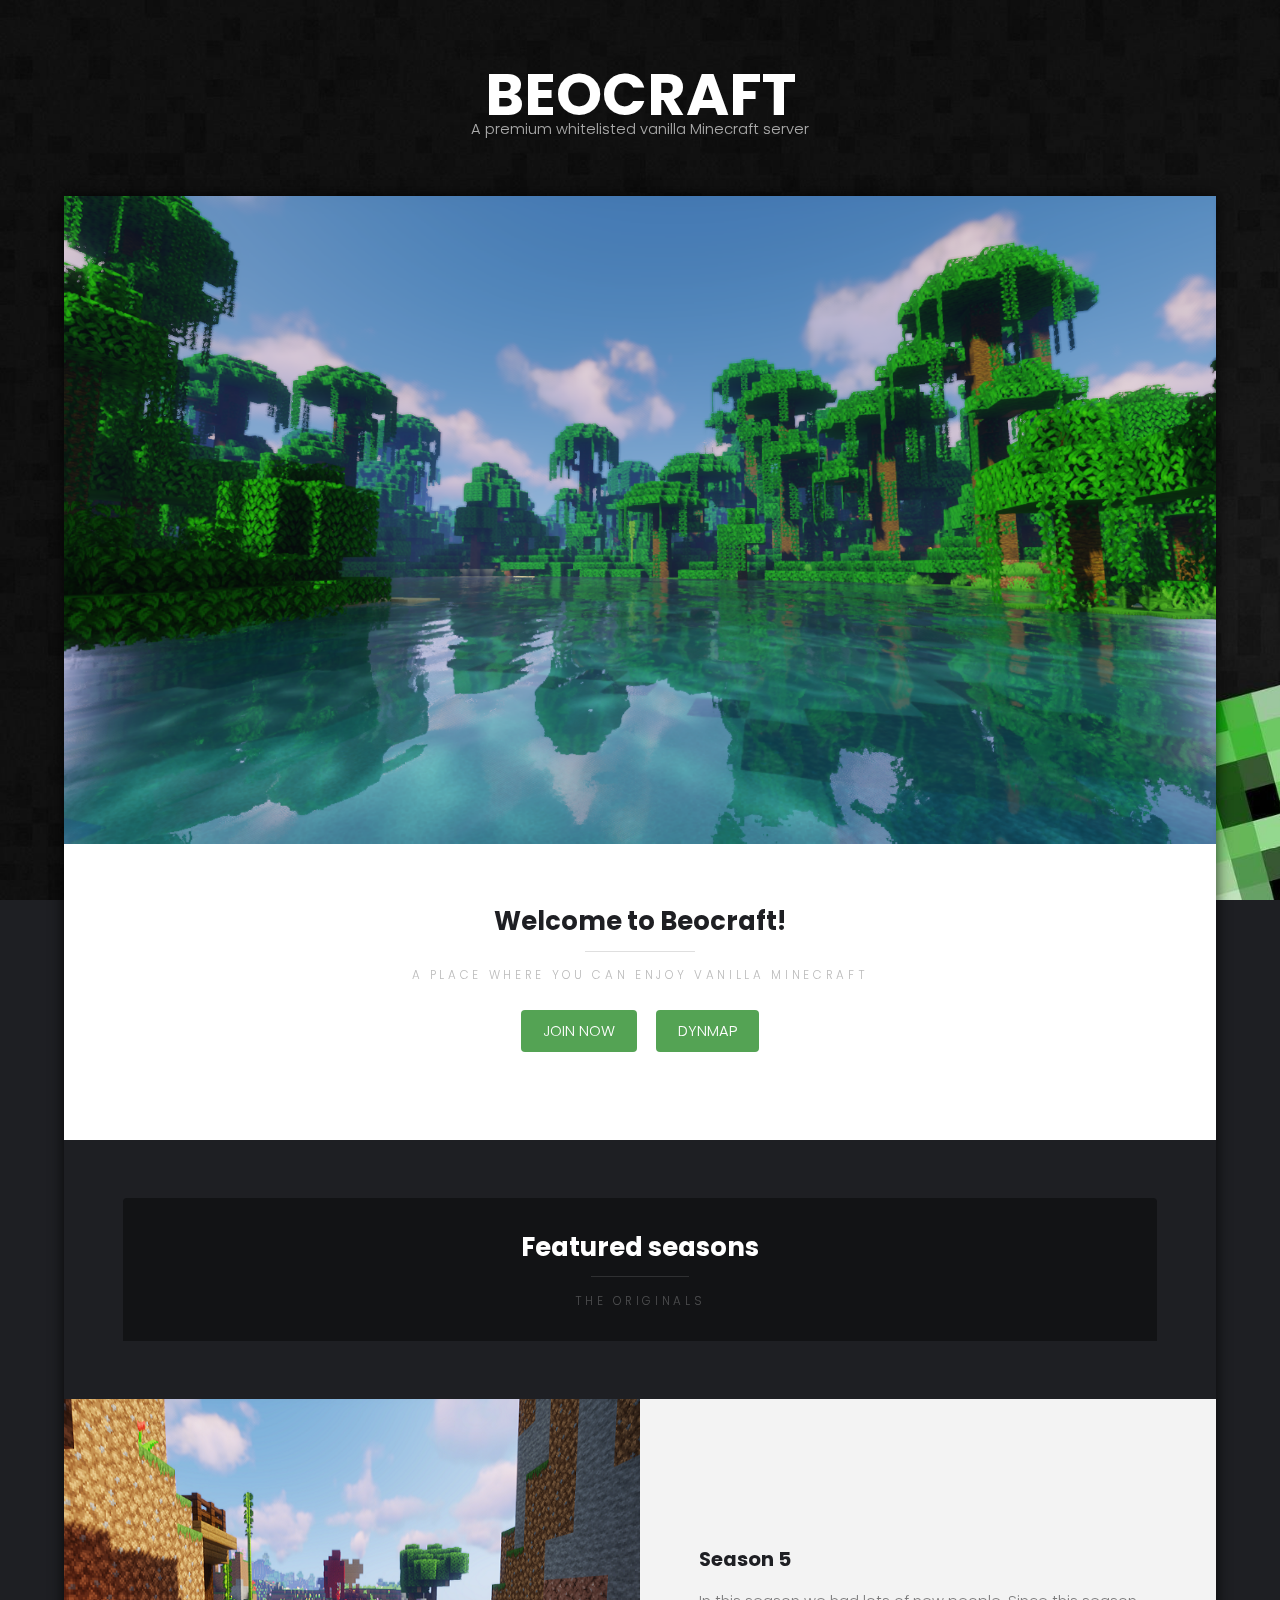
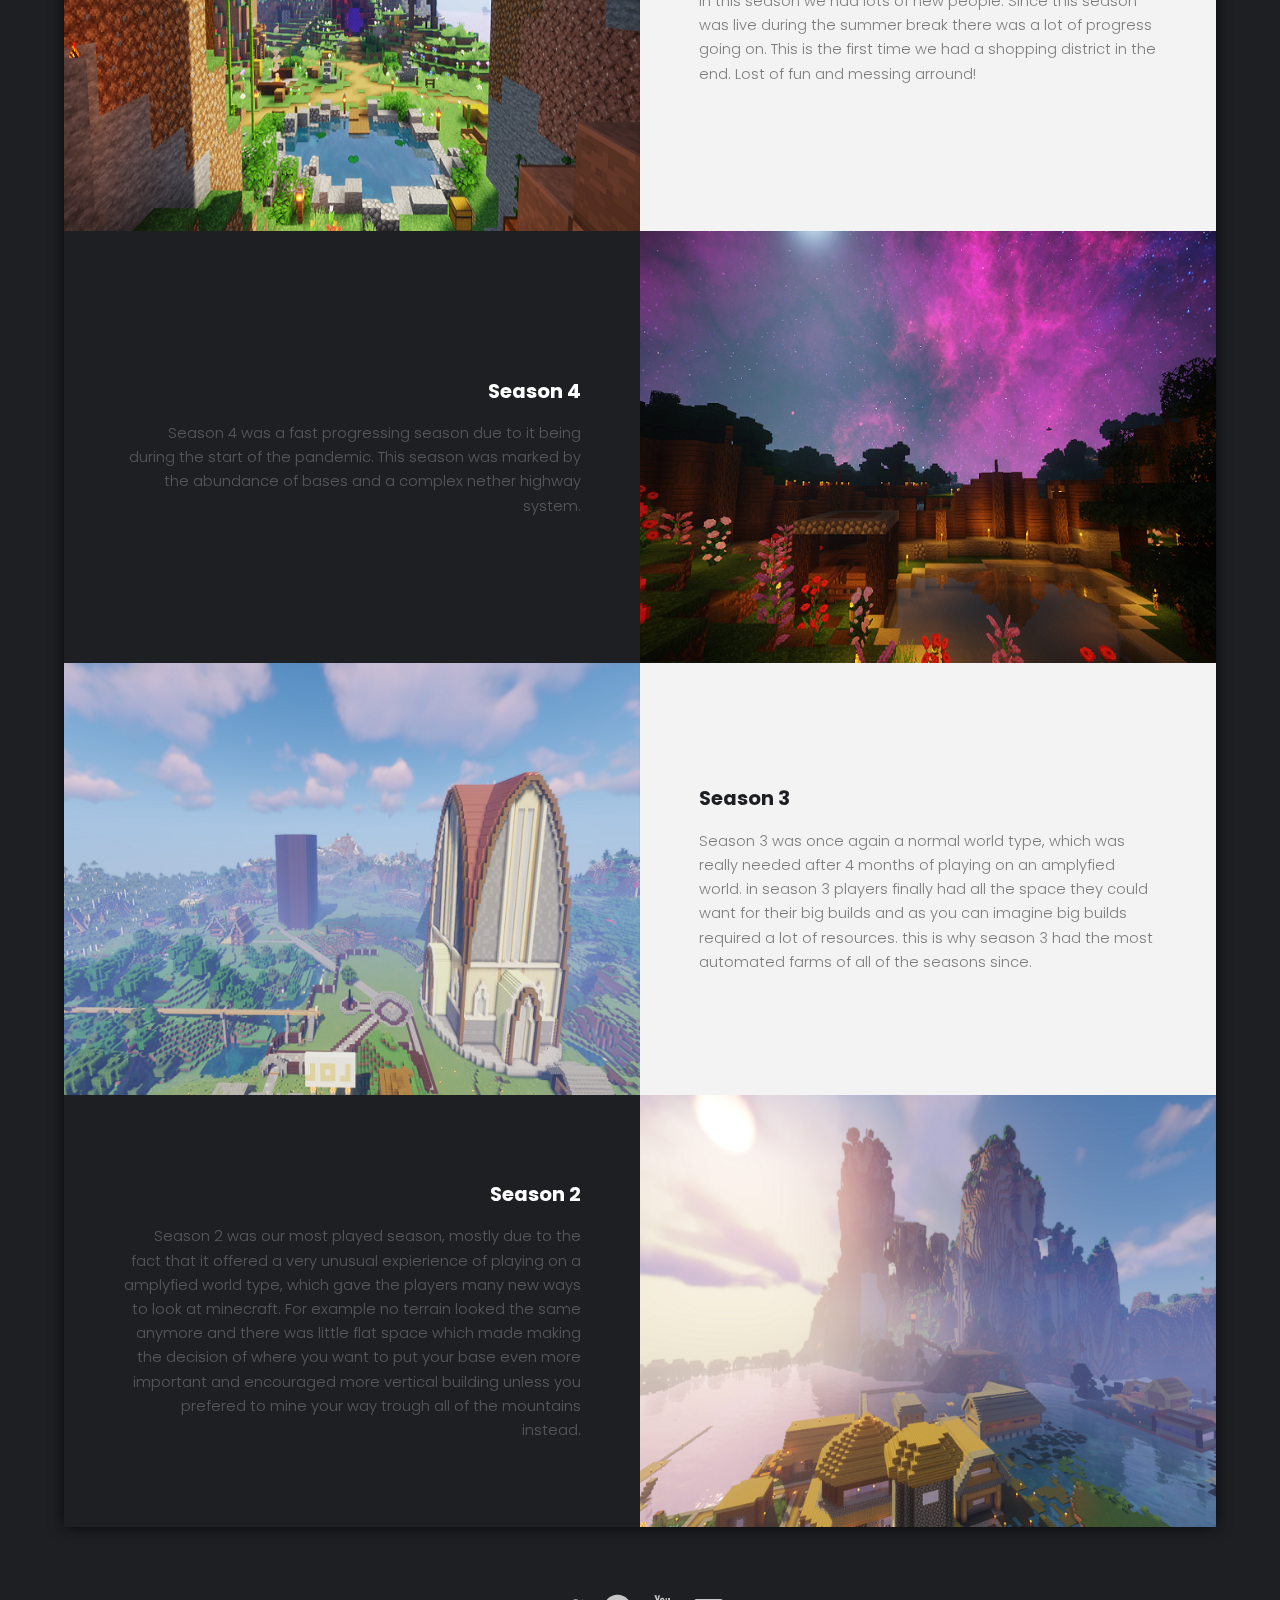
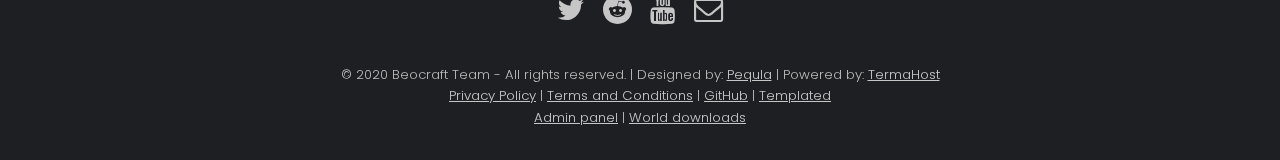
==== index.html @ a54d3e14 "Add files via upload" ====
<!DOCTYPE HTML>
<!--
	Caminar by TEMPLATED
	templated.co @templatedco
	Released for free under the Creative Commons Attribution 3.0 license (templated.co/license)
-->
<html lang="en">
	<head>
		<meta charset="UTF-8"/>
		<meta name="description" content="Welcome to the official Beocraft webisite. Beocraft is a small community whitelisted minecraft server providing the originial vanilla experience since 2019. What are you waiting for, join us now!"/>
		<meta name="keywords" content=""/>
		<meta name="author" content="Pequla"/>
		<meta name="viewport" content="width=device-width, initial-scale=1.0"/>
		<title>Home :: Beocraft</title>
		<link rel="icon" href="images/favicon.ico" type="image/x-icon"/>
		<link rel="stylesheet" type="text/css" href="assets/css/main.css"/>
	</head>
	<body>

		<!-- Header -->
			<header id="header">
				<div class="logo"><a href="index.html">BEOCRAFT<span>A premium whitelisted vanilla Minecraft server</span></a></div>
			</header>

		<!-- Main -->
			<section id="main">
				<div class="inner">

				<!-- One -->
					<section id="one" class="wrapper style1">

						<div class="image fit flush">
							<img src="images/banner.png" alt="Banner" />
						</div>
						<header class="special">
							<h2>Welcome to Beocraft!</h2>
							<p>a place where you can enjoy vanilla minecraft</p><br/>
							<p>
								<ul class="actions">
									<li><a href="join.html" class="button special">Join Now</a></li>
									<li><a href="dynmap.html" class="button special">Dynmap</a></li>
								</ul>
							</p>
						</header>
					</section>

				<!-- Two -->
					<section id="two" class="wrapper style2">
						<header>
							<h2>Featured seasons</h2>
							<p>the originals</p>
						</header>
					</section>

				<!-- Three -->
					<section id="three" class="wrapper">
						<div class="spotlight">
							<div class="image flush"><img src="images/season5.png" alt="Gummerful's base" /></div>
							<div class="inner">
								<h3>Season 5</h3>
								<p>In this season we had lots of new people. Since this season was live during the summer break there was a lot of progress going on. This is the first time we had a shopping district in the end. Lost of fun and messing arround!</p>
							</div>
						</div>
						<div class="spotlight alt">
							<div class="image flush"><img src="images/season4.png" alt="Season 4 spawn" /></div>
							<div  class="inner">
								<h3>Season 4</h3>
								<p>Season 4 was a fast progressing season due to it being during the start of the pandemic. This season was marked by the abundance of bases and a complex nether highway system.</p>
							</div>
						</div>
						<div class="spotlight">
							<div class="image flush"><img src="images/season3.png" alt="Season 3 spawn" /></div>
							<div class="inner">
								<h3>Season 3</h3>
								<p>Season 3 was once again a normal world type, which was really needed after 4 months of playing on an amplyfied world. in season 3 players finally had all the space they could want for their big builds and as you can imagine big builds required a lot of resources. this is why season 3 had the most automated farms of all of the seasons since.</p>
							</div>
						</div>
						<div class="spotlight alt">
							<div class="image flush"><img src="images/season2.png" alt="Season 2 spawn" /></div>
							<div  class="inner">
								<h3>Season 2</h3>
								<p>Season 2 was our most played season, mostly due to the fact that it offered a very unusual expierience of playing on a amplyfied world type, which gave the players many new ways to look at minecraft. For example no terrain looked the same anymore and there was little flat space which made making the decision of where you want to put your base even more important and encouraged more vertical building unless you prefered to mine your way trough all of the mountains instead.</p>
							</div>
						</div>
					</section>
				</div>
			</section>

		<!-- Footer -->
		<footer id="footer">
			<div class="container">
				<ul class="icons">
					<li><a href="https://twitter.com/TBeocraft" target="_blank" class="icon fa-twitter"><span class="label">Twitter</span></a></li>
					<li><a href="https://www.reddit.com/r/Beocraft/" target="_blank" class="icon fa-reddit"><span class="label">Reddit</span></a></li>
					<li><a href="https://www.youtube.com/channel/UCBwULkW8eAuN42FnIZ_wXtw" class="icon fa-youtube"><span class="label">YouTube</span></a></li>
					<li><a href="mailto:support@beocraft.net" target="_blank" class="icon fa-envelope-o"><span class="label">Reddit</span></a></li>
				</ul>
			</div>
			<div class="copyright">
				&copy; 2020 Beocraft Team - All rights reserved. | Designed by: <a href="https://pequla.com/">Pequla</a> | Powered by: <a href="https://termahost.com/">TermaHost</a>
				<br/><a href="privacy-notice.html">Privacy Policy</a> | <a href="terms-and-conditions.html">Terms and Conditions</a> | <a href="https://github.com/">GitHub</a> | <a href="https://templated.co">Templated</a>
				<br/><a href="#">Admin panel</a> | <a href="#">World downloads</a>
			</div>
		</footer>

		<!-- Scripts -->
			<script src="assets/js/jquery.min.js"></script>
			<script src="assets/js/jquery.poptrox.min.js"></script>
			<script src="assets/js/skel.min.js"></script>
			<script src="assets/js/util.js"></script>
			<script src="assets/js/main.js"></script>

	</body>
</html>
---- assets/css/main.css ----
@import url(font-awesome.min.css);@import url(https://fonts.googleapis.com/css?family=Poppins:300,400,500,600,700);html,body,div,span,applet,object,iframe,h1,h2,h3,h4,h5,h6,p,blockquote,pre,a,abbr,acronym,address,big,cite,code,del,dfn,em,img,ins,kbd,q,s,samp,small,strike,strong,sub,sup,tt,var,b,u,i,center,dl,dt,dd,ol,ul,li,fieldset,form,label,legend,table,caption,tbody,tfoot,thead,tr,th,td,article,aside,canvas,details,embed,figure,figcaption,footer,header,hgroup,menu,nav,output,ruby,section,summary,time,mark,audio,video{margin:0;padding:0;border:0;font-size:100%;font:inherit;vertical-align:baseline}article,aside,details,figcaption,figure,footer,header,hgroup,menu,nav,section{display:block}body{line-height:1}ol,ul{list-style:none}blockquote,q{quotes:none}blockquote:before,blockquote:after,q:before,q:after{content:'';content:none}table{border-collapse:collapse;border-spacing:0}body{-webkit-text-size-adjust:none}*,*:before,*:after{-moz-box-sizing:border-box;-webkit-box-sizing:border-box;box-sizing:border-box}.container{margin-left:auto;margin-right:auto}.container.\31 25\25{width:100%;max-width:100rem;min-width:80rem}.container.\37 5\25{width:60rem}.container.\35 0\25{width:40rem}.container.\32 5\25{width:20rem}.container{width:80rem}@media screen and (max-width:1680px){.container.\31 25\25{width:100%;max-width:100rem;min-width:80rem}.container.\37 5\25{width:60rem}.container.\35 0\25{width:40rem}.container.\32 5\25{width:20rem}.container{width:80rem}}@media screen and (max-width:1280px){.container.\31 25\25{width:100%;max-width:81.25rem;min-width:65rem}.container.\37 5\25{width:48.75rem}.container.\35 0\25{width:32.5rem}.container.\32 5\25{width:16.25rem}.container{width:65rem}}@media screen and (max-width:980px){.container.\31 25\25{width:100%;max-width:112.5%;min-width:90%}.container.\37 5\25{width:67.5%}.container.\35 0\25{width:45%}.container.\32 5\25{width:22.5%}.container{width:90%}}@media screen and (max-width:736px){.container.\31 25\25{width:100%;max-width:112.5%;min-width:90%}.container.\37 5\25{width:67.5%}.container.\35 0\25{width:45%}.container.\32 5\25{width:22.5%}.container{width:90%!important}}@media screen and (max-width:480px){.container.\31 25\25{width:100%;max-width:112.5%;min-width:90%}.container.\37 5\25{width:67.5%}.container.\35 0\25{width:45%}.container.\32 5\25{width:22.5%}.container{width:90%!important}}.row{border-bottom:solid 1px transparent;-moz-box-sizing:border-box;-webkit-box-sizing:border-box;box-sizing:border-box}.row>*{float:left;-moz-box-sizing:border-box;-webkit-box-sizing:border-box;box-sizing:border-box}.row:after,.row:before{content:'';display:block;clear:both;height:0}.row.uniform>*>:first-child{margin-top:0}.row.uniform>*>:last-child{margin-bottom:0}.row.\30 \25>*{padding:0 0 0 0rem}.row.\30 \25{margin:0 0 -1px 0rem}.row.uniform.\30 \25>*{padding:0rem 0 0 0rem}.row.uniform.\30 \25{margin:0rem 0 -1px 0rem}.row>*{padding:0 0 0 2rem}.row{margin:0 0 -1px -2rem}.row.uniform>*{padding:2rem 0 0 2rem}.row.uniform{margin:-2rem 0 -1px -2rem}.row.\32 00\25>*{padding:0 0 0 4rem}.row.\32 00\25{margin:0 0 -1px -4rem}.row.uniform.\32 00\25>*{padding:4rem 0 0 4rem}.row.uniform.\32 00\25{margin:-4rem 0 -1px -4rem}.row.\31 50\25>*{padding:0 0 0 3rem}.row.\31 50\25{margin:0 0 -1px -3rem}.row.uniform.\31 50\25>*{padding:3rem 0 0 3rem}.row.uniform.\31 50\25{margin:-3rem 0 -1px -3rem}.row.\35 0\25>*{padding:0 0 0 1rem}.row.\35 0\25{margin:0 0 -1px -1rem}.row.uniform.\35 0\25>*{padding:1rem 0 0 1rem}.row.uniform.\35 0\25{margin:-1rem 0 -1px -1rem}.row.\32 5\25>*{padding:0 0 0 .5rem}.row.\32 5\25{margin:0 0 -1px -.5rem}.row.uniform.\32 5\25>*{padding:.5rem 0 0 .5rem}.row.uniform.\32 5\25{margin:-.5rem 0 -1px -.5rem}.\31 2u,.\31 2u\24{width:100%;clear:none;margin-left:0}.\31 1u,.\31 1u\24{width:91.6666666667%;clear:none;margin-left:0}.\31 0u,.\31 0u\24{width:83.3333333333%;clear:none;margin-left:0}.\39 u,.\39 u\24{width:75%;clear:none;margin-left:0}.\38 u,.\38 u\24{width:66.6666666667%;clear:none;margin-left:0}.\37 u,.\37 u\24{width:58.3333333333%;clear:none;margin-left:0}.\36 u,.\36 u\24{width:50%;clear:none;margin-left:0}.\35 u,.\35 u\24{width:41.6666666667%;clear:none;margin-left:0}.\34 u,.\34 u\24{width:33.3333333333%;clear:none;margin-left:0}.\33 u,.\33 u\24{width:25%;clear:none;margin-left:0}.\32 u,.\32 u\24{width:16.6666666667%;clear:none;margin-left:0}.\31 u,.\31 u\24{width:8.3333333333%;clear:none;margin-left:0}.\31 2u\24+*,.\31 1u\24+*,.\31 0u\24+*,.\39 u\24+*,.\38 u\24+*,.\37 u\24+*,.\36 u\24+*,.\35 u\24+*,.\34 u\24+*,.\33 u\24+*,.\32 u\24+*,.\31 u\24+*{clear:left}.\-11u{margin-left:91.66667%}.\-10u{margin-left:83.33333%}.\-9u{margin-left:75%}.\-8u{margin-left:66.66667%}.\-7u{margin-left:58.33333%}.\-6u{margin-left:50%}.\-5u{margin-left:41.66667%}.\-4u{margin-left:33.33333%}.\-3u{margin-left:25%}.\-2u{margin-left:16.66667%}.\-1u{margin-left:8.33333%}@media screen and (max-width:1680px){.row>*{padding:0 0 0 2rem}.row{margin:0 0 -1px -2rem}.row.uniform>*{padding:2rem 0 0 2rem}.row.uniform{margin:-2rem 0 -1px -2rem}.row.\32 00\25>*{padding:0 0 0 4rem}.row.\32 00\25{margin:0 0 -1px -4rem}.row.uniform.\32 00\25>*{padding:4rem 0 0 4rem}.row.uniform.\32 00\25{margin:-4rem 0 -1px -4rem}.row.\31 50\25>*{padding:0 0 0 3rem}.row.\31 50\25{margin:0 0 -1px -3rem}.row.uniform.\31 50\25>*{padding:3rem 0 0 3rem}.row.uniform.\31 50\25{margin:-3rem 0 -1px -3rem}.row.\35 0\25>*{padding:0 0 0 1rem}.row.\35 0\25{margin:0 0 -1px -1rem}.row.uniform.\35 0\25>*{padding:1rem 0 0 1rem}.row.uniform.\35 0\25{margin:-1rem 0 -1px -1rem}.row.\32 5\25>*{padding:0 0 0 .5rem}.row.\32 5\25{margin:0 0 -1px -.5rem}.row.uniform.\32 5\25>*{padding:.5rem 0 0 .5rem}.row.uniform.\32 5\25{margin:-.5rem 0 -1px -.5rem}.\31 2u\28xlarge\29,.\31 2u\24\28xlarge\29{width:100%;clear:none;margin-left:0}.\31 1u\28xlarge\29,.\31 1u\24\28xlarge\29{width:91.6666666667%;clear:none;margin-left:0}.\31 0u\28xlarge\29,.\31 0u\24\28xlarge\29{width:83.3333333333%;clear:none;margin-left:0}.\39 u\28xlarge\29,.\39 u\24\28xlarge\29{width:75%;clear:none;margin-left:0}.\38 u\28xlarge\29,.\38 u\24\28xlarge\29{width:66.6666666667%;clear:none;margin-left:0}.\37 u\28xlarge\29,.\37 u\24\28xlarge\29{width:58.3333333333%;clear:none;margin-left:0}.\36 u\28xlarge\29,.\36 u\24\28xlarge\29{width:50%;clear:none;margin-left:0}.\35 u\28xlarge\29,.\35 u\24\28xlarge\29{width:41.6666666667%;clear:none;margin-left:0}.\34 u\28xlarge\29,.\34 u\24\28xlarge\29{width:33.3333333333%;clear:none;margin-left:0}.\33 u\28xlarge\29,.\33 u\24\28xlarge\29{width:25%;clear:none;margin-left:0}.\32 u\28xlarge\29,.\32 u\24\28xlarge\29{width:16.6666666667%;clear:none;margin-left:0}.\31 u\28xlarge\29,.\31 u\24\28xlarge\29{width:8.3333333333%;clear:none;margin-left:0}.\31 2u\24\28xlarge\29+*,.\31 1u\24\28xlarge\29+*,.\31 0u\24\28xlarge\29+*,.\39 u\24\28xlarge\29+*,.\38 u\24\28xlarge\29+*,.\37 u\24\28xlarge\29+*,.\36 u\24\28xlarge\29+*,.\35 u\24\28xlarge\29+*,.\34 u\24\28xlarge\29+*,.\33 u\24\28xlarge\29+*,.\32 u\24\28xlarge\29+*,.\31 u\24\28xlarge\29+*{clear:left}.\-11u\28xlarge\29{margin-left:91.66667%}.\-10u\28xlarge\29{margin-left:83.33333%}.\-9u\28xlarge\29{margin-left:75%}.\-8u\28xlarge\29{margin-left:66.66667%}.\-7u\28xlarge\29{margin-left:58.33333%}.\-6u\28xlarge\29{margin-left:50%}.\-5u\28xlarge\29{margin-left:41.66667%}.\-4u\28xlarge\29{margin-left:33.33333%}.\-3u\28xlarge\29{margin-left:25%}.\-2u\28xlarge\29{margin-left:16.66667%}.\-1u\28xlarge\29{margin-left:8.33333%}}@media screen and (max-width:1280px){.row>*{padding:0 0 0 1.5rem}.row{margin:0 0 -1px -1.5rem}.row.uniform>*{padding:1.5rem 0 0 1.5rem}.row.uniform{margin:-1.5rem 0 -1px -1.5rem}.row.\32 00\25>*{padding:0 0 0 3rem}.row.\32 00\25{margin:0 0 -1px -3rem}.row.uniform.\32 00\25>*{padding:3rem 0 0 3rem}.row.uniform.\32 00\25{margin:-3rem 0 -1px -3rem}.row.\31 50\25>*{padding:0 0 0 2.25rem}.row.\31 50\25{margin:0 0 -1px -2.25rem}.row.uniform.\31 50\25>*{padding:2.25rem 0 0 2.25rem}.row.uniform.\31 50\25{margin:-2.25rem 0 -1px -2.25rem}.row.\35 0\25>*{padding:0 0 0 .75rem}.row.\35 0\25{margin:0 0 -1px -.75rem}.row.uniform.\35 0\25>*{padding:.75rem 0 0 .75rem}.row.uniform.\35 0\25{margin:-.75rem 0 -1px -.75rem}.row.\32 5\25>*{padding:0 0 0 .375rem}.row.\32 5\25{margin:0 0 -1px -.375rem}.row.uniform.\32 5\25>*{padding:.375rem 0 0 .375rem}.row.uniform.\32 5\25{margin:-.375rem 0 -1px -.375rem}.\31 2u\28large\29,.\31 2u\24\28large\29{width:100%;clear:none;margin-left:0}.\31 1u\28large\29,.\31 1u\24\28large\29{width:91.6666666667%;clear:none;margin-left:0}.\31 0u\28large\29,.\31 0u\24\28large\29{width:83.3333333333%;clear:none;margin-left:0}.\39 u\28large\29,.\39 u\24\28large\29{width:75%;clear:none;margin-left:0}.\38 u\28large\29,.\38 u\24\28large\29{width:66.6666666667%;clear:none;margin-left:0}.\37 u\28large\29,.\37 u\24\28large\29{width:58.3333333333%;clear:none;margin-left:0}.\36 u\28large\29,.\36 u\24\28large\29{width:50%;clear:none;margin-left:0}.\35 u\28large\29,.\35 u\24\28large\29{width:41.6666666667%;clear:none;margin-left:0}.\34 u\28large\29,.\34 u\24\28large\29{width:33.3333333333%;clear:none;margin-left:0}.\33 u\28large\29,.\33 u\24\28large\29{width:25%;clear:none;margin-left:0}.\32 u\28large\29,.\32 u\24\28large\29{width:16.6666666667%;clear:none;margin-left:0}.\31 u\28large\29,.\31 u\24\28large\29{width:8.3333333333%;clear:none;margin-left:0}.\31 2u\24\28large\29+*,.\31 1u\24\28large\29+*,.\31 0u\24\28large\29+*,.\39 u\24\28large\29+*,.\38 u\24\28large\29+*,.\37 u\24\28large\29+*,.\36 u\24\28large\29+*,.\35 u\24\28large\29+*,.\34 u\24\28large\29+*,.\33 u\24\28large\29+*,.\32 u\24\28large\29+*,.\31 u\24\28large\29+*{clear:left}.\-11u\28large\29{margin-left:91.66667%}.\-10u\28large\29{margin-left:83.33333%}.\-9u\28large\29{margin-left:75%}.\-8u\28large\29{margin-left:66.66667%}.\-7u\28large\29{margin-left:58.33333%}.\-6u\28large\29{margin-left:50%}.\-5u\28large\29{margin-left:41.66667%}.\-4u\28large\29{margin-left:33.33333%}.\-3u\28large\29{margin-left:25%}.\-2u\28large\29{margin-left:16.66667%}.\-1u\28large\29{margin-left:8.33333%}}@media screen and (max-width:980px){.row>*{padding:0 0 0 1.5rem}.row{margin:0 0 -1px -1.5rem}.row.uniform>*{padding:1.5rem 0 0 1.5rem}.row.uniform{margin:-1.5rem 0 -1px -1.5rem}.row.\32 00\25>*{padding:0 0 0 3rem}.row.\32 00\25{margin:0 0 -1px -3rem}.row.uniform.\32 00\25>*{padding:3rem 0 0 3rem}.row.uniform.\32 00\25{margin:-3rem 0 -1px -3rem}.row.\31 50\25>*{padding:0 0 0 2.25rem}.row.\31 50\25{margin:0 0 -1px -2.25rem}.row.uniform.\31 50\25>*{padding:2.25rem 0 0 2.25rem}.row.uniform.\31 50\25{margin:-2.25rem 0 -1px -2.25rem}.row.\35 0\25>*{padding:0 0 0 .75rem}.row.\35 0\25{margin:0 0 -1px -.75rem}.row.uniform.\35 0\25>*{padding:.75rem 0 0 .75rem}.row.uniform.\35 0\25{margin:-.75rem 0 -1px -.75rem}.row.\32 5\25>*{padding:0 0 0 .375rem}.row.\32 5\25{margin:0 0 -1px -.375rem}.row.uniform.\32 5\25>*{padding:.375rem 0 0 .375rem}.row.uniform.\32 5\25{margin:-.375rem 0 -1px -.375rem}.\31 2u\28medium\29,.\31 2u\24\28medium\29{width:100%;clear:none;margin-left:0}.\31 1u\28medium\29,.\31 1u\24\28medium\29{width:91.6666666667%;clear:none;margin-left:0}.\31 0u\28medium\29,.\31 0u\24\28medium\29{width:83.3333333333%;clear:none;margin-left:0}.\39 u\28medium\29,.\39 u\24\28medium\29{width:75%;clear:none;margin-left:0}.\38 u\28medium\29,.\38 u\24\28medium\29{width:66.6666666667%;clear:none;margin-left:0}.\37 u\28medium\29,.\37 u\24\28medium\29{width:58.3333333333%;clear:none;margin-left:0}.\36 u\28medium\29,.\36 u\24\28medium\29{width:50%;clear:none;margin-left:0}.\35 u\28medium\29,.\35 u\24\28medium\29{width:41.6666666667%;clear:none;margin-left:0}.\34 u\28medium\29,.\34 u\24\28medium\29{width:33.3333333333%;clear:none;margin-left:0}.\33 u\28medium\29,.\33 u\24\28medium\29{width:25%;clear:none;margin-left:0}.\32 u\28medium\29,.\32 u\24\28medium\29{width:16.6666666667%;clear:none;margin-left:0}.\31 u\28medium\29,.\31 u\24\28medium\29{width:8.3333333333%;clear:none;margin-left:0}.\31 2u\24\28medium\29+*,.\31 1u\24\28medium\29+*,.\31 0u\24\28medium\29+*,.\39 u\24\28medium\29+*,.\38 u\24\28medium\29+*,.\37 u\24\28medium\29+*,.\36 u\24\28medium\29+*,.\35 u\24\28medium\29+*,.\34 u\24\28medium\29+*,.\33 u\24\28medium\29+*,.\32 u\24\28medium\29+*,.\31 u\24\28medium\29+*{clear:left}.\-11u\28medium\29{margin-left:91.66667%}.\-10u\28medium\29{margin-left:83.33333%}.\-9u\28medium\29{margin-left:75%}.\-8u\28medium\29{margin-left:66.66667%}.\-7u\28medium\29{margin-left:58.33333%}.\-6u\28medium\29{margin-left:50%}.\-5u\28medium\29{margin-left:41.66667%}.\-4u\28medium\29{margin-left:33.33333%}.\-3u\28medium\29{margin-left:25%}.\-2u\28medium\29{margin-left:16.66667%}.\-1u\28medium\29{margin-left:8.33333%}}@media screen and (max-width:736px){.row>*{padding:0 0 0 1.25rem}.row{margin:0 0 -1px -1.25rem}.row.uniform>*{padding:1.25rem 0 0 1.25rem}.row.uniform{margin:-1.25rem 0 -1px -1.25rem}.row.\32 00\25>*{padding:0 0 0 2.5rem}.row.\32 00\25{margin:0 0 -1px -2.5rem}.row.uniform.\32 00\25>*{padding:2.5rem 0 0 2.5rem}.row.uniform.\32 00\25{margin:-2.5rem 0 -1px -2.5rem}.row.\31 50\25>*{padding:0 0 0 1.875rem}.row.\31 50\25{margin:0 0 -1px -1.875rem}.row.uniform.\31 50\25>*{padding:1.875rem 0 0 1.875rem}.row.uniform.\31 50\25{margin:-1.875rem 0 -1px -1.875rem}.row.\35 0\25>*{padding:0 0 0 .625rem}.row.\35 0\25{margin:0 0 -1px -.625rem}.row.uniform.\35 0\25>*{padding:.625rem 0 0 .625rem}.row.uniform.\35 0\25{margin:-.625rem 0 -1px -.625rem}.row.\32 5\25>*{padding:0 0 0 .3125rem}.row.\32 5\25{margin:0 0 -1px -.3125rem}.row.uniform.\32 5\25>*{padding:.3125rem 0 0 .3125rem}.row.uniform.\32 5\25{margin:-.3125rem 0 -1px -.3125rem}.\31 2u\28small\29,.\31 2u\24\28small\29{width:100%;clear:none;margin-left:0}.\31 1u\28small\29,.\31 1u\24\28small\29{width:91.6666666667%;clear:none;margin-left:0}.\31 0u\28small\29,.\31 0u\24\28small\29{width:83.3333333333%;clear:none;margin-left:0}.\39 u\28small\29,.\39 u\24\28small\29{width:75%;clear:none;margin-left:0}.\38 u\28small\29,.\38 u\24\28small\29{width:66.6666666667%;clear:none;margin-left:0}.\37 u\28small\29,.\37 u\24\28small\29{width:58.3333333333%;clear:none;margin-left:0}.\36 u\28small\29,.\36 u\24\28small\29{width:50%;clear:none;margin-left:0}.\35 u\28small\29,.\35 u\24\28small\29{width:41.6666666667%;clear:none;margin-left:0}.\34 u\28small\29,.\34 u\24\28small\29{width:33.3333333333%;clear:none;margin-left:0}.\33 u\28small\29,.\33 u\24\28small\29{width:25%;clear:none;margin-left:0}.\32 u\28small\29,.\32 u\24\28small\29{width:16.6666666667%;clear:none;margin-left:0}.\31 u\28small\29,.\31 u\24\28small\29{width:8.3333333333%;clear:none;margin-left:0}.\31 2u\24\28small\29+*,.\31 1u\24\28small\29+*,.\31 0u\24\28small\29+*,.\39 u\24\28small\29+*,.\38 u\24\28small\29+*,.\37 u\24\28small\29+*,.\36 u\24\28small\29+*,.\35 u\24\28small\29+*,.\34 u\24\28small\29+*,.\33 u\24\28small\29+*,.\32 u\24\28small\29+*,.\31 u\24\28small\29+*{clear:left}.\-11u\28small\29{margin-left:91.66667%}.\-10u\28small\29{margin-left:83.33333%}.\-9u\28small\29{margin-left:75%}.\-8u\28small\29{margin-left:66.66667%}.\-7u\28small\29{margin-left:58.33333%}.\-6u\28small\29{margin-left:50%}.\-5u\28small\29{margin-left:41.66667%}.\-4u\28small\29{margin-left:33.33333%}.\-3u\28small\29{margin-left:25%}.\-2u\28small\29{margin-left:16.66667%}.\-1u\28small\29{margin-left:8.33333%}}@media screen and (max-width:480px){.row>*{padding:0 0 0 1.25rem}.row{margin:0 0 -1px -1.25rem}.row.uniform>*{padding:1.25rem 0 0 1.25rem}.row.uniform{margin:-1.25rem 0 -1px -1.25rem}.row.\32 00\25>*{padding:0 0 0 2.5rem}.row.\32 00\25{margin:0 0 -1px -2.5rem}.row.uniform.\32 00\25>*{padding:2.5rem 0 0 2.5rem}.row.uniform.\32 00\25{margin:-2.5rem 0 -1px -2.5rem}.row.\31 50\25>*{padding:0 0 0 1.875rem}.row.\31 50\25{margin:0 0 -1px -1.875rem}.row.uniform.\31 50\25>*{padding:1.875rem 0 0 1.875rem}.row.uniform.\31 50\25{margin:-1.875rem 0 -1px -1.875rem}.row.\35 0\25>*{padding:0 0 0 .625rem}.row.\35 0\25{margin:0 0 -1px -.625rem}.row.uniform.\35 0\25>*{padding:.625rem 0 0 .625rem}.row.uniform.\35 0\25{margin:-.625rem 0 -1px -.625rem}.row.\32 5\25>*{padding:0 0 0 .3125rem}.row.\32 5\25{margin:0 0 -1px -.3125rem}.row.uniform.\32 5\25>*{padding:.3125rem 0 0 .3125rem}.row.uniform.\32 5\25{margin:-.3125rem 0 -1px -.3125rem}.\31 2u\28xsmall\29,.\31 2u\24\28xsmall\29{width:100%;clear:none;margin-left:0}.\31 1u\28xsmall\29,.\31 1u\24\28xsmall\29{width:91.6666666667%;clear:none;margin-left:0}.\31 0u\28xsmall\29,.\31 0u\24\28xsmall\29{width:83.3333333333%;clear:none;margin-left:0}.\39 u\28xsmall\29,.\39 u\24\28xsmall\29{width:75%;clear:none;margin-left:0}.\38 u\28xsmall\29,.\38 u\24\28xsmall\29{width:66.6666666667%;clear:none;margin-left:0}.\37 u\28xsmall\29,.\37 u\24\28xsmall\29{width:58.3333333333%;clear:none;margin-left:0}.\36 u\28xsmall\29,.\36 u\24\28xsmall\29{width:50%;clear:none;margin-left:0}.\35 u\28xsmall\29,.\35 u\24\28xsmall\29{width:41.6666666667%;clear:none;margin-left:0}.\34 u\28xsmall\29,.\34 u\24\28xsmall\29{width:33.3333333333%;clear:none;margin-left:0}.\33 u\28xsmall\29,.\33 u\24\28xsmall\29{width:25%;clear:none;margin-left:0}.\32 u\28xsmall\29,.\32 u\24\28xsmall\29{width:16.6666666667%;clear:none;margin-left:0}.\31 u\28xsmall\29,.\31 u\24\28xsmall\29{width:8.3333333333%;clear:none;margin-left:0}.\31 2u\24\28xsmall\29+*,.\31 1u\24\28xsmall\29+*,.\31 0u\24\28xsmall\29+*,.\39 u\24\28xsmall\29+*,.\38 u\24\28xsmall\29+*,.\37 u\24\28xsmall\29+*,.\36 u\24\28xsmall\29+*,.\35 u\24\28xsmall\29+*,.\34 u\24\28xsmall\29+*,.\33 u\24\28xsmall\29+*,.\32 u\24\28xsmall\29+*,.\31 u\24\28xsmall\29+*{clear:left}.\-11u\28xsmall\29{margin-left:91.66667%}.\-10u\28xsmall\29{margin-left:83.33333%}.\-9u\28xsmall\29{margin-left:75%}.\-8u\28xsmall\29{margin-left:66.66667%}.\-7u\28xsmall\29{margin-left:58.33333%}.\-6u\28xsmall\29{margin-left:50%}.\-5u\28xsmall\29{margin-left:41.66667%}.\-4u\28xsmall\29{margin-left:33.33333%}.\-3u\28xsmall\29{margin-left:25%}.\-2u\28xsmall\29{margin-left:16.66667%}.\-1u\28xsmall\29{margin-left:8.33333%}}@-ms-viewport{width:device-width}body{-ms-overflow-style:scrollbar}@media screen and (max-width:480px){html,body{min-width:320px}}body{background:#fff}body.is-loading *,body.is-loading *:before,body.is-loading *:after{-moz-animation:none!important;-webkit-animation:none!important;-ms-animation:none!important;animation:none!important;-moz-transition:none!important;-webkit-transition:none!important;-ms-transition:none!important;transition:none!important}html{font-size:13pt}@media screen and (max-width:1680px){html{font-size:11pt}}@media screen and (max-width:1280px){html{font-size:11pt}}@media screen and (max-width:980px){html{font-size:12pt}}@media screen and (max-width:736px){html{font-size:12pt}}@media screen and (max-width:480px){html{font-size:12pt}}body{background-color:#fff;color:rgba(0,0,0,.5)}body,input,select,textarea{font-family:"Poppins",sans-serif;font-weight:300;font-size:1rem;line-height:1.65}a{text-decoration:underline}a:hover{text-decoration:none}strong,b{font-weight:600}em,i{font-style:italic}p{margin:0 0 2rem 0}p:last-child{margin:0}p.special{text-transform:uppercase;font-size:.75rem;font-weight:300;margin:0 0 .5rem 0;padding:0 0 1rem 0;letter-spacing:.25rem}p.special:after{content:'';position:absolute;margin:auto;right:0;bottom:0;left:0;width:50%;height:1px;background-color:rgba(0,0,0,.125)}h1,h2,h3,h4,h5,h6{font-weight:700;line-height:1.5;margin:0 0 1rem 0}h1 a,h2 a,h3 a,h4 a,h5 a,h6 a{color:inherit;text-decoration:none}h2{font-size:1.75rem}h3{font-size:1.35rem}h4{font-size:1.1rem}h5{font-size:.9rem}h6{font-size:.7rem}sub{font-size:.8rem;position:relative;top:.5rem}sup{font-size:.8rem;position:relative;top:-.5rem}blockquote{border-left:solid 4px;font-style:italic;margin:0 0 2rem 0;padding:.5rem 0 .5rem 2rem}code{border-radius:4px;border:solid 1px;font-family:"Courier New",monospace;font-size:.9rem;margin:0 .25rem;padding:.25rem .65rem}pre{-webkit-overflow-scrolling:touch;font-family:"Courier New",monospace;font-size:.9rem;margin:0 0 2rem 0}pre code{display:block;line-height:1.75;padding:1rem 1.5rem;overflow-x:auto}hr{border:0;border-bottom:solid 1px;margin:2rem 0}hr.major{margin:3rem 0}.align-left{text-align:left}.align-center{text-align:center}.align-right{text-align:right}input,select,textarea{color:#1e1f23}a{color:#54a354}strong,b{color:#1e1f23}h1,h2,h3,h4,h5,h6{color:#1e1f23}blockquote{border-left-color:rgba(144,144,144,.25)}code{background:rgba(144,144,144,.075);border-color:rgba(144,144,144,.25)}hr{border-bottom-color:rgba(144,144,144,.25)}.box{margin-bottom:2rem;background:rgba(255,255,255,.95);border-radius:4px}.box .image.fit{margin:0;border-radius:0}.box .image.fit img{border-radius:0}.box header{margin:0 0 2rem 0}.box header h2{margin-bottom:1rem;position:relative;padding-bottom:1rem;font-weight:700}.box header h2:after{content:'';position:absolute;margin:auto;right:0;bottom:0;left:0;width:10%;height:1px;background-color:rgba(0,0,0,.125)}.box header p{text-transform:uppercase;font-size:.75rem;font-weight:300;margin:1rem 0;padding:0;letter-spacing:.25rem}.box .content{padding:3rem}.box>:last-child,.box>:last-child>:last-child,.box>:last-child>:last-child>:last-child{margin-bottom:0}.box.alt{border:0;border-radius:0;padding:0}@media screen and (max-width:736px){.box .content{padding:2rem}}.box{border-color:rgba(144,144,144,.25)}input[type="submit"],input[type="reset"],input[type="button"],button,.button{-moz-appearance:none;-webkit-appearance:none;-ms-appearance:none;appearance:none;-moz-transition:background-color 0.2s ease-in-out,color 0.2s ease-in-out;-webkit-transition:background-color 0.2s ease-in-out,color 0.2s ease-in-out;-ms-transition:background-color 0.2s ease-in-out,color 0.2s ease-in-out;transition:background-color 0.2s ease-in-out,color 0.2s ease-in-out;border-radius:4px;border:0;cursor:pointer;display:inline-block;font-weight:300;height:2.85rem;line-height:2.95rem;padding:0 1.5rem;text-align:center;text-decoration:none;text-transform:uppercase;white-space:nowrap}input[type="submit"].icon,input[type="reset"].icon,input[type="button"].icon,button.icon,.button.icon{padding-left:1.35rem}input[type="submit"].icon:before,input[type="reset"].icon:before,input[type="button"].icon:before,button.icon:before,.button.icon:before{margin-right:.5rem}input[type="submit"].fit,input[type="reset"].fit,input[type="button"].fit,button.fit,.button.fit{display:block;margin:0 0 1rem 0;width:100%}input[type="submit"].small,input[type="reset"].small,input[type="button"].small,button.small,.button.small{font-size:.8rem}input[type="submit"].big,input[type="reset"].big,input[type="button"].big,button.big,.button.big{font-size:1.35rem}input[type="submit"].disabled,input[type="submit"]:disabled,input[type="reset"].disabled,input[type="reset"]:disabled,input[type="button"].disabled,input[type="button"]:disabled,button.disabled,button:disabled,.button.disabled,.button:disabled{-moz-pointer-events:none;-webkit-pointer-events:none;-ms-pointer-events:none;pointer-events:none;opacity:.25}@media screen and (max-width:480px){input[type="submit"],input[type="reset"],input[type="button"],button,.button{padding:0;width:100%}}input[type="submit"],input[type="reset"],input[type="button"],button,.button{background-color:#f2f2f2;color:#000!important}input[type="submit"]:hover,input[type="reset"]:hover,input[type="button"]:hover,button:hover,.button:hover{background-color:#fff}input[type="submit"]:active,input[type="reset"]:active,input[type="button"]:active,button:active,.button:active{background-color:#e5e5e5}input[type="submit"].alt,input[type="reset"].alt,input[type="button"].alt,button.alt,.button.alt{background-color:transparent;box-shadow:inset 0 0 0 2px rgba(144,144,144,.25);color:#1e1f23!important}input[type="submit"].alt:hover,input[type="reset"].alt:hover,input[type="button"].alt:hover,button.alt:hover,.button.alt:hover{background-color:rgba(144,144,144,.075)}input[type="submit"].alt:active,input[type="reset"].alt:active,input[type="button"].alt:active,button.alt:active,.button.alt:active{background-color:rgba(144,144,144,.2)}input[type="submit"].alt.icon:before,input[type="reset"].alt.icon:before,input[type="button"].alt.icon:before,button.alt.icon:before,.button.alt.icon:before{color:#bbb}input[type="submit"].special,input[type="reset"].special,input[type="button"].special,button.special,.button.special{background-color:#54a354;color:#ffffff!important}input[type="submit"].special:hover,input[type="reset"].special:hover,input[type="button"].special:hover,button.special:hover,.button.special:hover{background-color:#62ae62}input[type="submit"].special:active,input[type="reset"].special:active,input[type="button"].special:active,button.special:active,.button.special:active{background-color:#4b924b}form{margin:0 0 2rem 0}label{display:block;font-size:.9rem;font-weight:700;margin:0 0 1rem 0}input[type="text"],input[type="password"],input[type="email"],select,textarea{-moz-appearance:none;-webkit-appearance:none;-ms-appearance:none;appearance:none;border-radius:4px;border:none;border:solid 1px;color:inherit;display:block;outline:0;padding:0 1rem;text-decoration:none;width:100%}input[type="text"]:invalid,input[type="password"]:invalid,input[type="email"]:invalid,select:invalid,textarea:invalid{box-shadow:none}.select-wrapper{text-decoration:none;display:block;position:relative}.select-wrapper:before{-moz-osx-font-smoothing:grayscale;-webkit-font-smoothing:antialiased;font-family:FontAwesome;font-style:normal;font-weight:400;text-transform:none!important}.select-wrapper:before{content:'\f078';display:block;height:2.75rem;line-height:2.75rem;pointer-events:none;position:absolute;right:0;text-align:center;top:0;width:2.75rem}.select-wrapper select::-ms-expand{display:none}input[type="text"],input[type="password"],input[type="email"],select{height:2.75rem}textarea{padding:.75rem 1rem}input[type="checkbox"],input[type="radio"]{-moz-appearance:none;-webkit-appearance:none;-ms-appearance:none;appearance:none;display:block;float:left;margin-right:-2rem;opacity:0;width:1rem;z-index:-1}input[type="checkbox"]+label,input[type="radio"]+label{text-decoration:none;cursor:pointer;display:inline-block;font-size:1rem;font-weight:300;padding-left:2.4rem;padding-right:.75rem;position:relative}input[type="checkbox"]+label:before,input[type="radio"]+label:before{-moz-osx-font-smoothing:grayscale;-webkit-font-smoothing:antialiased;font-family:FontAwesome;font-style:normal;font-weight:400;text-transform:none!important}input[type="checkbox"]+label:before,input[type="radio"]+label:before{border-radius:4px;border:solid 1px;content:'';display:inline-block;height:1.65rem;left:0;line-height:1.58125rem;position:absolute;text-align:center;top:0;width:1.65rem}input[type="checkbox"]:checked+label:before,input[type="radio"]:checked+label:before{content:'\f00c'}input[type="checkbox"]+label:before{border-radius:4px}input[type="radio"]+label:before{border-radius:100%}::-webkit-input-placeholder{opacity:1}:-moz-placeholder{opacity:1}::-moz-placeholder{opacity:1}:-ms-input-placeholder{opacity:1}.formerize-placeholder{opacity:1}label{color:#1e1f23}input[type="text"],input[type="password"],input[type="email"],select,textarea{background:rgba(144,144,144,.075);border-color:rgba(144,144,144,.25)}input[type="text"]:focus,input[type="password"]:focus,input[type="email"]:focus,select:focus,textarea:focus{border-color:#54a354;box-shadow:0 0 0 1px #54a354}.select-wrapper:before{color:rgba(144,144,144,.25)}input[type="checkbox"]+label,input[type="radio"]+label{color:rgba(0,0,0,.5)}input[type="checkbox"]+label:before,input[type="radio"]+label:before{background:rgba(144,144,144,.075);border-color:rgba(144,144,144,.25)}input[type="checkbox"]:checked+label:before,input[type="radio"]:checked+label:before{background-color:#54a354;border-color:#54a354;color:#fff}input[type="checkbox"]:focus+label:before,input[type="radio"]:focus+label:before{border-color:#54a354;box-shadow:0 0 0 1px #54a354}::-webkit-input-placeholder{color:#bbb!important}:-moz-placeholder{color:#bbb!important}::-moz-placeholder{color:#bbb!important}:-ms-input-placeholder{color:#bbb!important}.formerize-placeholder{color:#bbb!important}.gallery{width:100%;margin:0;display:-moz-flex;display:-webkit-flex;display:-ms-flex;display:flex;-moz-flex-wrap:wrap;-webkit-flex-wrap:wrap;-ms-flex-wrap:wrap;flex-wrap:wrap;-moz-align-items:stretch;-webkit-align-items:stretch;-ms-align-items:stretch;align-items:stretch}.gallery .image.fit{margin:0}.gallery>*{-moz-flex-shrink:1;-webkit-flex-shrink:1;-ms-flex-shrink:1;flex-shrink:1;-moz-flex-grow:0;-webkit-flex-grow:0;-ms-flex-grow:0;flex-grow:0}.gallery>*{width:50%}@media screen and (max-width:980px){.gallery>*{width:100%}}.icon{text-decoration:none;border-bottom:none;position:relative}.icon:before{-moz-osx-font-smoothing:grayscale;-webkit-font-smoothing:antialiased;font-family:FontAwesome;font-style:normal;font-weight:400;text-transform:none!important}.icon>.label{display:none}.image{display:inline-block;position:relative}.image.flush{margin:0!important}.image img{display:block}.image.left,.image.right{max-width:50%}.image.left img,.image.right img{width:100%}.image.left{float:left;margin:0 1rem 1rem 0;top:.25rem}.image.right{float:right;margin:0 0 1rem 1rem;top:.25rem}.image.fit{display:block;margin:0 0 2rem 0;width:100%}.image.fit img{width:100%}.image.main{display:block;margin:0 0 3rem 0;width:100%}.image.main img{width:100%}ol{list-style:decimal;margin:0 0 2rem 0;padding-left:1.25rem}ol li{padding-left:.25rem}ul{list-style:disc;margin:0 0 2rem 0;padding-left:1rem}ul li{padding-left:.5rem}ul.alt{list-style:none;padding-left:0}ul.alt li{border-top:solid 1px;padding:.5rem 0}ul.alt li:first-child{border-top:0;padding-top:0}ul.icons{cursor:default;list-style:none;padding-left:0}ul.icons li{display:inline-block;padding:0 1rem 0 0}ul.icons li:last-child{padding-right:0}ul.icons li .icon:before{font-size:2rem}ul.actions{cursor:default;list-style:none;padding-left:0}ul.actions li{display:inline-block;padding:0 1rem 0 0;vertical-align:middle}ul.actions li:last-child{padding-right:0}ul.actions.small li{padding:0 .5rem 0 0}ul.actions.vertical li{display:block;padding:1rem 0 0 0}ul.actions.vertical li:first-child{padding-top:0}ul.actions.vertical li>*{margin-bottom:0}ul.actions.vertical.small li{padding:.5rem 0 0 0}ul.actions.vertical.small li:first-child{padding-top:0}ul.actions.fit{display:table;margin-left:-1rem;padding:0;table-layout:fixed;width:calc(100% + 1rem)}ul.actions.fit li{display:table-cell;padding:0 0 0 1rem}ul.actions.fit li>*{margin-bottom:0}ul.actions.fit.small{margin-left:-.5rem;width:calc(100% + 0.5rem)}ul.actions.fit.small li{padding:0 0 0 .5rem}@media screen and (max-width:480px){ul.actions{margin:0 0 2rem 0}ul.actions li{padding:1rem 0 0 0;display:block;text-align:center;width:100%}ul.actions li:first-child{padding-top:0}ul.actions li>*{width:100%;margin:0!important}ul.actions li>*.icon:before{margin-left:-2rem}ul.actions.small li{padding:.5rem 0 0 0}ul.actions.small li:first-child{padding-top:0}}dl{margin:0 0 2rem 0}dl dt{display:block;font-weight:700;margin:0 0 1rem 0}dl dd{margin-left:2rem}ul.alt li{border-top-color:rgba(144,144,144,.25)}section.special,article.special{text-align:center}header p{position:relative;margin:0 0 1.5rem 0}header h2+p{font-size:1.25rem;margin-top:-1rem}header h3+p{font-size:1.1rem;margin-top:-.8rem}header h4+p,header h5+p,header h6+p{font-size:.9rem;margin-top:-.6rem}header p{color:#bbb}.spotlight{display:-moz-flex;display:-webkit-flex;display:-ms-flex;display:flex;-moz-flex-wrap:wrap;-webkit-flex-wrap:wrap;-ms-flex-wrap:wrap;flex-wrap:wrap;-moz-align-items:center;-webkit-align-items:center;-ms-align-items:center;align-items:center}.spotlight>*{-moz-flex-shrink:1;-webkit-flex-shrink:1;-ms-flex-shrink:1;flex-shrink:1;-moz-flex-grow:0;-webkit-flex-grow:0;-ms-flex-grow:0;flex-grow:0}.spotlight>*{width:50%}.spotlight p:last-child{margin:0}.spotlight .inner{padding:6rem}.spotlight .image{margin:0}.spotlight .image img{width:100%}.spotlight.alt{background:#1e1f23;color:rgba(255,255,255,.25);display:-moz-flex;display:-webkit-flex;display:-ms-flex;display:flex;-moz-flex-wrap:wrap;-webkit-flex-wrap:wrap;-ms-flex-wrap:wrap;flex-wrap:wrap;-moz-align-items:center;-webkit-align-items:center;-ms-align-items:center;align-items:center;text-align:right}.spotlight.alt>*{-moz-flex-shrink:1;-webkit-flex-shrink:1;-ms-flex-shrink:1;flex-shrink:1;-moz-flex-grow:0;-webkit-flex-grow:0;-ms-flex-grow:0;flex-grow:0}.spotlight.alt h3{color:#FFF}.spotlight.alt .image{-moz-order:2;-webkit-order:2;-ms-order:2;order:2}@media screen and (max-width:1280px){.spotlight .inner{padding:4rem}}@media screen and (max-width:980px){.spotlight{display:-moz-flex;display:-webkit-flex;display:-ms-flex;display:flex;-moz-flex-wrap:wrap;-webkit-flex-wrap:wrap;-ms-flex-wrap:wrap;flex-wrap:wrap;-moz-align-items:center;-webkit-align-items:center;-ms-align-items:center;align-items:center;text-align:center}.spotlight>*{-moz-flex-shrink:1;-webkit-flex-shrink:1;-ms-flex-shrink:1;flex-shrink:1;-moz-flex-grow:0;-webkit-flex-grow:0;-ms-flex-grow:0;flex-grow:0}.spotlight>*{width:100%}.spotlight.alt{display:-moz-flex;display:-webkit-flex;display:-ms-flex;display:flex;-moz-flex-wrap:wrap;-webkit-flex-wrap:wrap;-ms-flex-wrap:wrap;flex-wrap:wrap;-moz-align-items:center;-webkit-align-items:center;-ms-align-items:center;align-items:center;text-align:center}.spotlight.alt>*{-moz-flex-shrink:1;-webkit-flex-shrink:1;-ms-flex-shrink:1;flex-shrink:1;-moz-flex-grow:0;-webkit-flex-grow:0;-ms-flex-grow:0;flex-grow:0}.spotlight.alt .image{-moz-order:0;-webkit-order:0;-ms-order:0;order:0}}@media screen and (max-width:736px){.spotlight .inner{padding:2rem}}.table-wrapper{-webkit-overflow-scrolling:touch;overflow-x:auto}table{margin:0 0 2rem 0;width:100%}table tbody tr{border:solid 1px;border-left:0;border-right:0}table td{padding:.75rem .75rem}table th{font-size:.9rem;font-weight:700;padding:0 .75rem .75rem .75rem;text-align:left}table thead{border-bottom:solid 2px}table tfoot{border-top:solid 2px}table.alt{border-collapse:separate}table.alt tbody tr td{border:solid 1px;border-left-width:0;border-top-width:0}table.alt tbody tr td:first-child{border-left-width:1px}table.alt tbody tr:first-child td{border-top-width:1px}table.alt thead{border-bottom:0}table.alt tfoot{border-top:0}table tbody tr{border-color:rgba(144,144,144,.25)}table tbody tr:nth-child(2n+1){background-color:rgba(144,144,144,.075)}table th{color:#1e1f23}table thead{border-bottom-color:rgba(144,144,144,.25)}table tfoot{border-top-color:rgba(144,144,144,.25)}table.alt tbody tr td{border-color:rgba(144,144,144,.25)}body{background-color:#1e1f23;padding-top:8rem}body.is-loading:after{visibility:hidden;opacity:0}body:after{-moz-pointer-events:none;-webkit-pointer-events:none;-ms-pointer-events:none;pointer-events:none;-moz-transition:opacity 1.5s ease-in-out,visibility 1.5s;-webkit-transition:opacity 1.5s ease-in-out,visibility 1.5s;-ms-transition:opacity 1.5s ease-in-out,visibility 1.5s;transition:opacity 1.5s ease-in-out,visibility 1.5s;content:'';background-image:url(../../images/bg.jpg);background-attachment:fixed;background-position:center;background-repeat:no-repeat;background-size:cover;position:fixed;display:block;top:0;left:0;height:100%;width:100%;z-index:-1;visibility:visible;opacity:1}@media screen and (max-width:980px){body:after{background-attachment:scroll;background-position:top;background-size:100%}}#header{color:#a6a6a6;cursor:default;position:relative;text-align:center;z-index:10001}#header>.logo{margin:0 0 4rem 0;padding:0}#header>.logo a{font-size:4rem;font-weight:700;color:#FFF;text-decoration:none;line-height:1rem}#header>.logo span{font-weight:300;font-size:1rem;display:block;color:rgba(255,255,255,.65)}@media screen and (max-width:1280px){body{padding-top:6rem;background-attachment:scroll;background-size:auto;background-position:top}}@media screen and (max-width:736px){#header>.logo{margin:0 0 2rem 0}#header>.logo a{font-size:3rem}}#main>.inner{margin:0 auto;width:80rem;max-width:90%;margin-bottom:2rem;background:rgba(255,255,255,.95);-webkit-box-shadow:0 0 15px 0 rgba(0,0,0,.75);-moz-box-shadow:0 0 15px 0 rgba(0,0,0,.75);box-shadow:0 0 15px 0 rgba(0,0,0,.75);border-radius:4px}@media screen and (max-width:980px){#main .image{width:100%;min-width:100%;float:none;margin:0 0 2rem 0}#main .image img{width:100%}}.wrapper>header{text-align:center;background:#FFF;padding:2rem;margin:0}.wrapper>header h2{position:relative;padding-bottom:.75rem}.wrapper>header h2:after{content:'';position:absolute;margin:auto;right:0;bottom:0;left:0;width:10%;height:1px;background-color:rgba(0,0,0,.125)}.wrapper>header p{text-transform:uppercase;font-weight:300;font-size:.8rem;letter-spacing:.25rem;margin:0}.wrapper>header.special{padding:4rem 2rem}@media screen and (max-width:980px){.wrapper>header.special{padding:3rem 2rem}}@media screen and (max-width:736px){.wrapper>header{padding:1.5rem}.wrapper>header h2{font-size:1.5rem}.wrapper>header h2:after{width:50%}}.wrapper.style1 .content{padding:6rem}@media screen and (max-width:1280px){.wrapper.style1 .content{padding:4rem}}@media screen and (max-width:736px){.wrapper.style1 .content{padding:2rem}}.wrapper.style2{background:#1e1f23;padding:6rem}.wrapper.style2 header{background:#121315;border-radius:4px 4px 0 0}.wrapper.style2 header h2{color:#FFF}.wrapper.style2 header h2:after{background-color:rgba(255,255,255,.125)}.wrapper.style2 header p{color:rgba(255,255,255,.25)}@media screen and (max-width:1280px){.wrapper.style2{padding:4rem}}@media screen and (max-width:736px){.wrapper.style2{padding:2rem}}#footer{padding:2rem 0 .1rem 0;text-align:center}#footer a{color:rgba(255,255,255,.75)}#footer a:hover{color:#FFF}#footer .copyright{color:#bbb;font-size:.9rem;margin:0 0 2rem 0;padding:0 1rem;text-align:center}@media screen and (max-width:736px){#footer{padding:1rem 0 .1rem 0}}
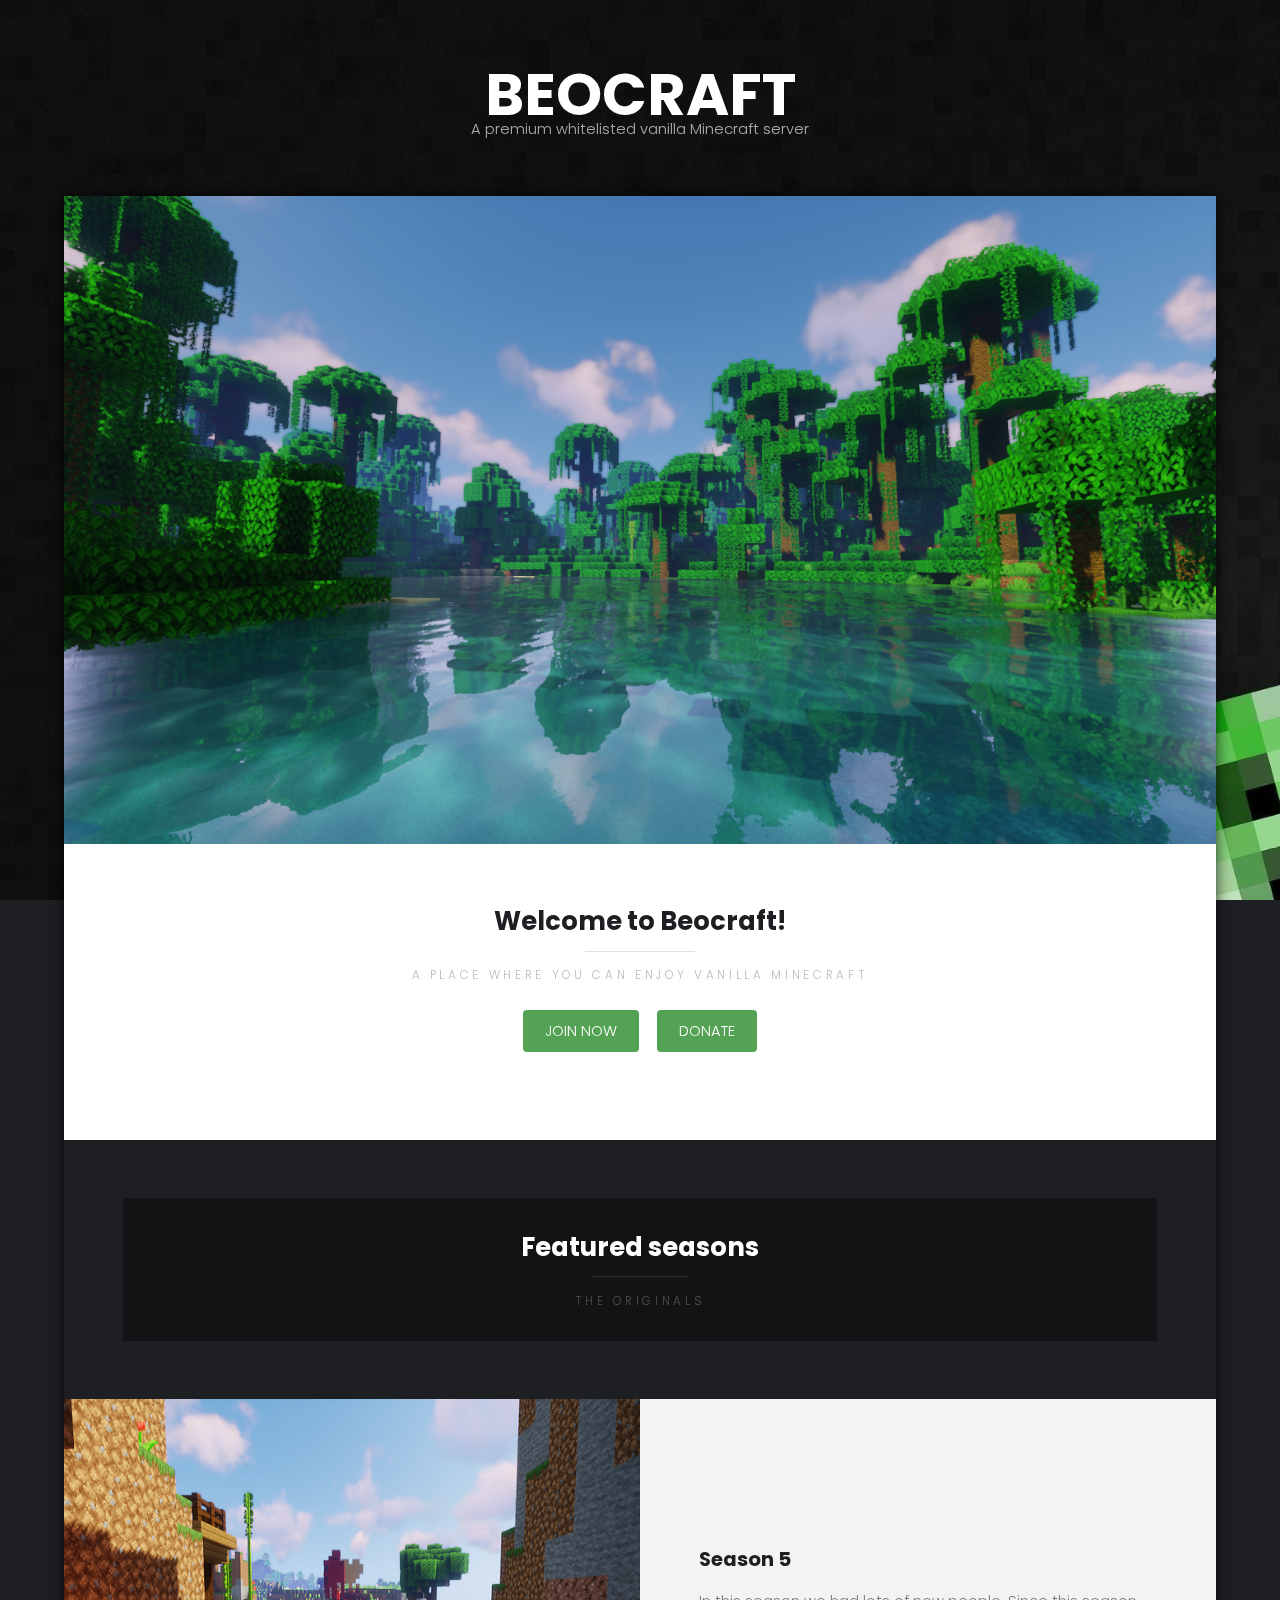
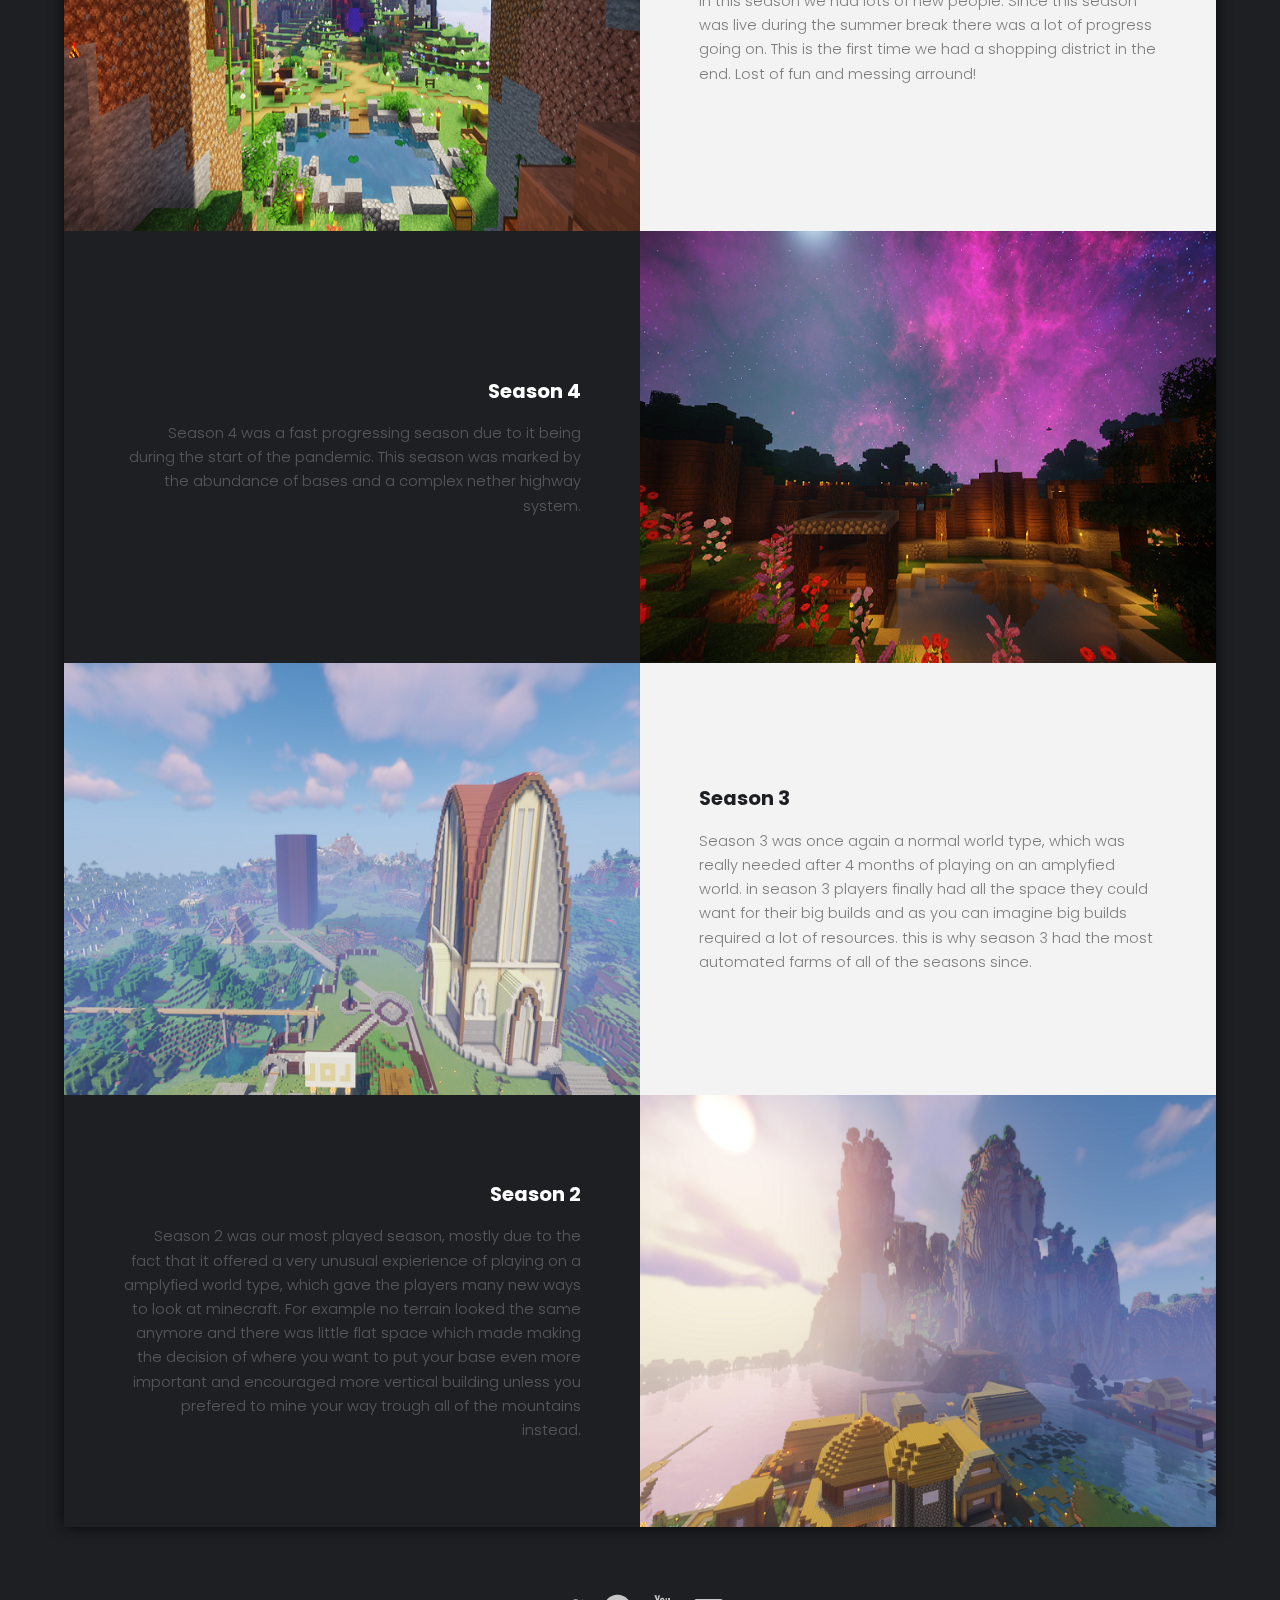
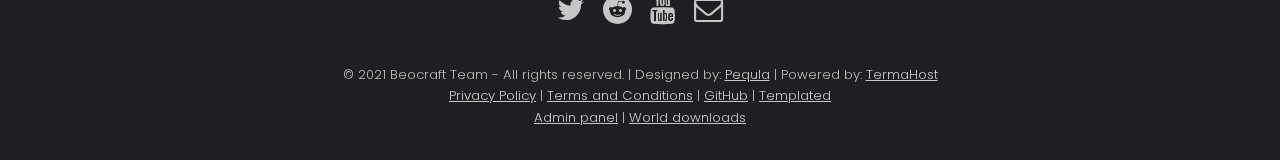
==== commit 42692351: "Footer year update" ====
--- a/index.html
+++ b/index.html
@@ -38,7 +38,7 @@
 							<p>
 								<ul class="actions">
 									<li><a href="join.html" class="button special">Join Now</a></li>
-									<li><a href="dynmap.html" class="button special">Dynmap</a></li>
+									<li><a href="https://pay.pequla.com/" class="button special">Donate</a></li>
 								</ul>
 							</p>
 						</header>
@@ -97,9 +97,9 @@
 				</ul>
 			</div>
 			<div class="copyright">
-				&copy; 2020 Beocraft Team - All rights reserved. | Designed by: <a href="https://pequla.com/">Pequla</a> | Powered by: <a href="https://termahost.com/">TermaHost</a>
+				&copy; 2021 Beocraft Team - All rights reserved. | Designed by: <a href="https://pequla.com/">Pequla</a> | Powered by: <a href="https://termahost.com/">TermaHost</a>
 				<br/><a href="privacy-notice.html">Privacy Policy</a> | <a href="terms-and-conditions.html">Terms and Conditions</a> | <a href="https://github.com/">GitHub</a> | <a href="https://templated.co">Templated</a>
-				<br/><a href="#">Admin panel</a> | <a href="#">World downloads</a>
+				<br/><a href="#">Admin panel</a> | <a href="https://get.beocraft.net/worlds">World downloads</a>
 			</div>
 		</footer>
 
@@ -111,4 +111,4 @@
 			<script src="assets/js/main.js"></script>
 
 	</body>
-</html>+</html>
